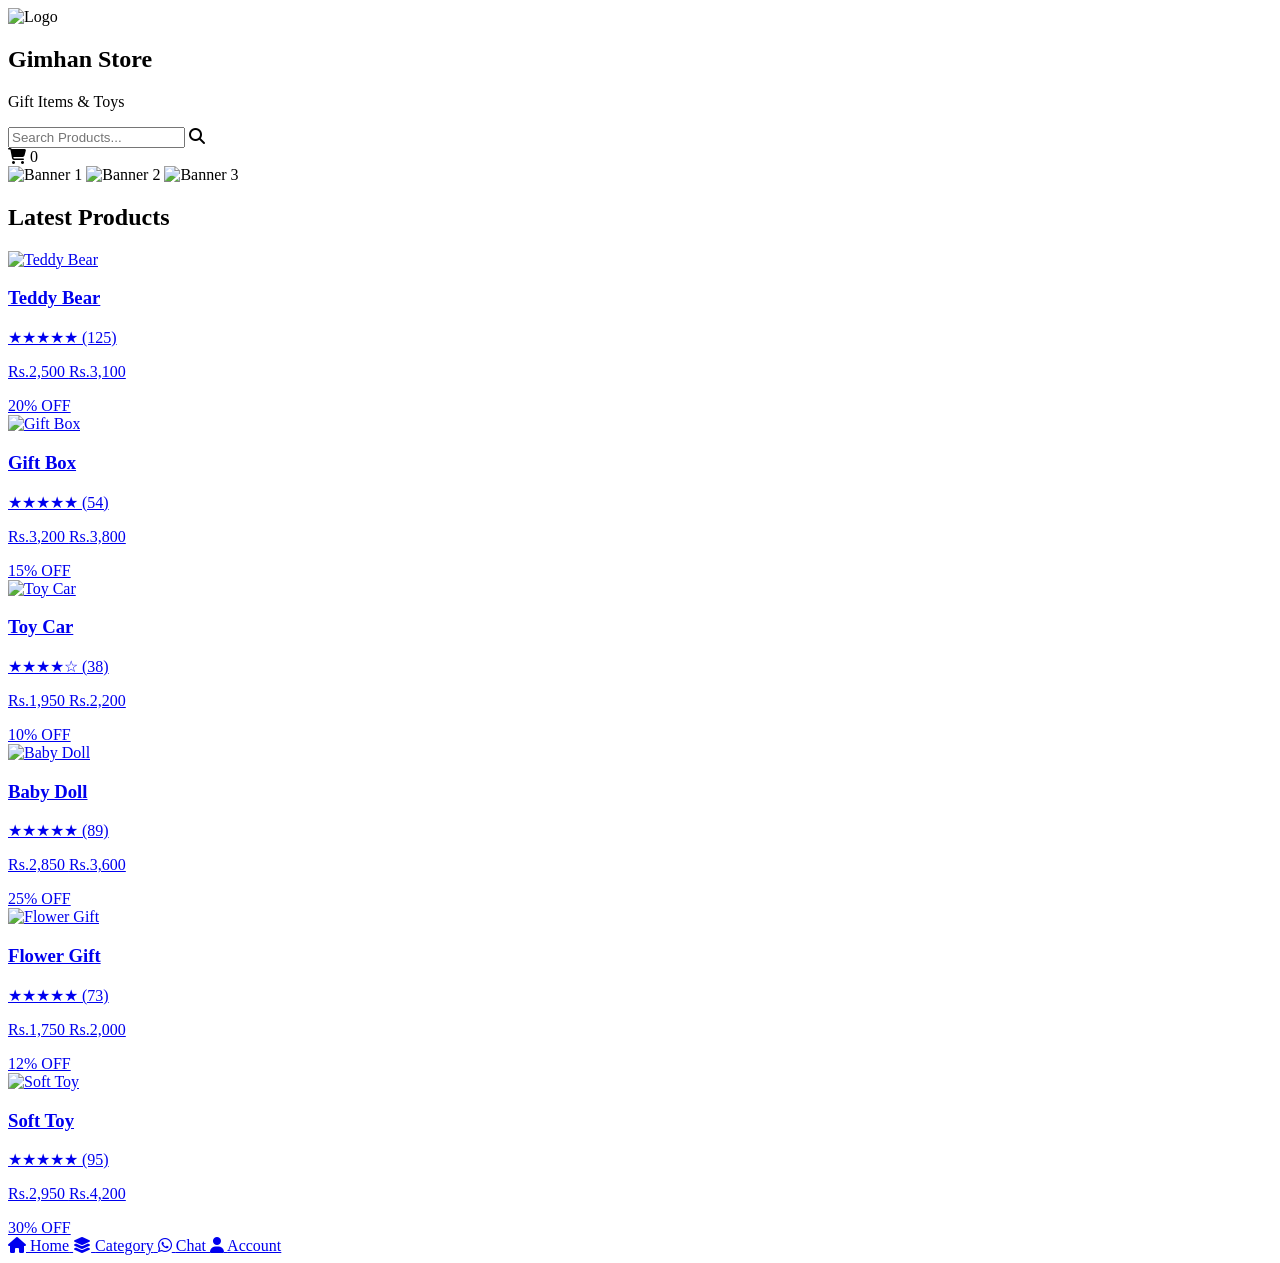
==== index.html @ 65b33f3f "Rename index.html.txt to index.html" ====
<!DOCTYPE html>
<html lang="en">
<head>
<meta charset="UTF-8">
<meta name="viewport" content="width=device-width, initial-scale=1.0">

<title>Gimhan Store</title>

<link rel="stylesheet" href="style.css">

<link rel="stylesheet"
href="https://cdnjs.cloudflare.com/ajax/libs/font-awesome/6.5.2/css/all.min.css">

</head>

<body>

<header>
    <div class="top-bar">

        <div class="logo">
            <img src="assets/logo.png" alt="Logo">

            <div class="store-name">
                <h2>Gimhan Store</h2>
                <p>Gift Items & Toys</p>
            </div>
        </div>

        <div class="search-box">
            <input type="text" id="search" placeholder="Search Products...">
            <i class="fa-solid fa-magnifying-glass"></i>
        </div>

        <div class="cart">
            <i class="fa-solid fa-cart-shopping"></i>
            <span id="cart-count">0</span>
        </div>

    </div>
</header>

<!-- Slider -->
<section class="slider">
    <div class="slides">
        <img src="assets/banner1.jpg" alt="Banner 1">
        <img src="assets/banner2.jpg" alt="Banner 2">
        <img src="assets/banner1.jpg" alt="Banner 3">
    </div>
</section>

<!-- Products -->
<section class="products">
    <h2>Latest Products</h2>

    <div class="product-grid">

        <a href="product.html" class="product-link">
            <div class="product-card">
                <img src="assets/products/product1.jpg" alt="Teddy Bear">
                <div class="product-info">
                    <h3>Teddy Bear</h3>
                    <div class="rating">★★★★★ <span>(125)</span></div>
                    <p class="price">
                        Rs.2,500
                        <span class="old-price">Rs.3,100</span>
                    </p>
                    <span class="discount">20% OFF</span>
                </div>
            </div>
        </a>

        <a href="product.html" class="product-link">
            <div class="product-card">
                <img src="assets/products/product2.jpg" alt="Gift Box">
                <div class="product-info">
                    <h3>Gift Box</h3>
                    <div class="rating">★★★★★ <span>(54)</span></div>
                    <p class="price">
                        Rs.3,200
                        <span class="old-price">Rs.3,800</span>
                    </p>
                    <span class="discount">15% OFF</span>
                </div>
            </div>
        </a>

        <a href="product.html" class="product-link">
            <div class="product-card">
                <img src="assets/products/product3.jpg" alt="Toy Car">
                <div class="product-info">
                    <h3>Toy Car</h3>
                    <div class="rating">★★★★☆ <span>(38)</span></div>
                    <p class="price">
                        Rs.1,950
                        <span class="old-price">Rs.2,200</span>
                    </p>
                    <span class="discount">10% OFF</span>
                </div>
            </div>
        </a>

        <a href="product.html" class="product-link">
            <div class="product-card">
                <img src="assets/products/product4.jpg" alt="Baby Doll">
                <div class="product-info">
                    <h3>Baby Doll</h3>
                    <div class="rating">★★★★★ <span>(89)</span></div>
                    <p class="price">
                        Rs.2,850
                        <span class="old-price">Rs.3,600</span>
                    </p>
                    <span class="discount">25% OFF</span>
                </div>
            </div>
        </a>

        <a href="product.html" class="product-link">
            <div class="product-card">
                <img src="assets/products/product5.jpg" alt="Flower Gift">
                <div class="product-info">
                    <h3>Flower Gift</h3>
                    <div class="rating">★★★★★ <span>(73)</span></div>
                    <p class="price">
                        Rs.1,750
                        <span class="old-price">Rs.2,000</span>
                    </p>
                    <span class="discount">12% OFF</span>
                </div>
            </div>
        </a>

        <a href="product.html" class="product-link">
            <div class="product-card">
                <img src="assets/products/product6.jpg" alt="Soft Toy">
                <div class="product-info">
                    <h3>Soft Toy</h3>
                    <div class="rating">★★★★★ <span>(95)</span></div>
                    <p class="price">
                        Rs.2,950
                        <span class="old-price">Rs.4,200</span>
                    </p>
                    <span class="discount">30% OFF</span>
                </div>
            </div>
        </a>

    </div>
</section>

<!-- Bottom Navigation -->
<nav class="bottom-nav">

    <a href="index.html">
        <i class="fa-solid fa-house"></i>
        <span>Home</span>
    </a>

    <a href="category.html">
        <i class="fa-solid fa-layer-group"></i>
        <span>Category</span>
    </a>

    <a href="chat.html">
        <i class="fa-brands fa-whatsapp"></i>
        <span>Chat</span>
    </a>

    <a href="login.html">
        <i class="fa-solid fa-user"></i>
        <span>Account</span>
    </a>

</nav>

<script src="script.js"></script>

</body>
</html>
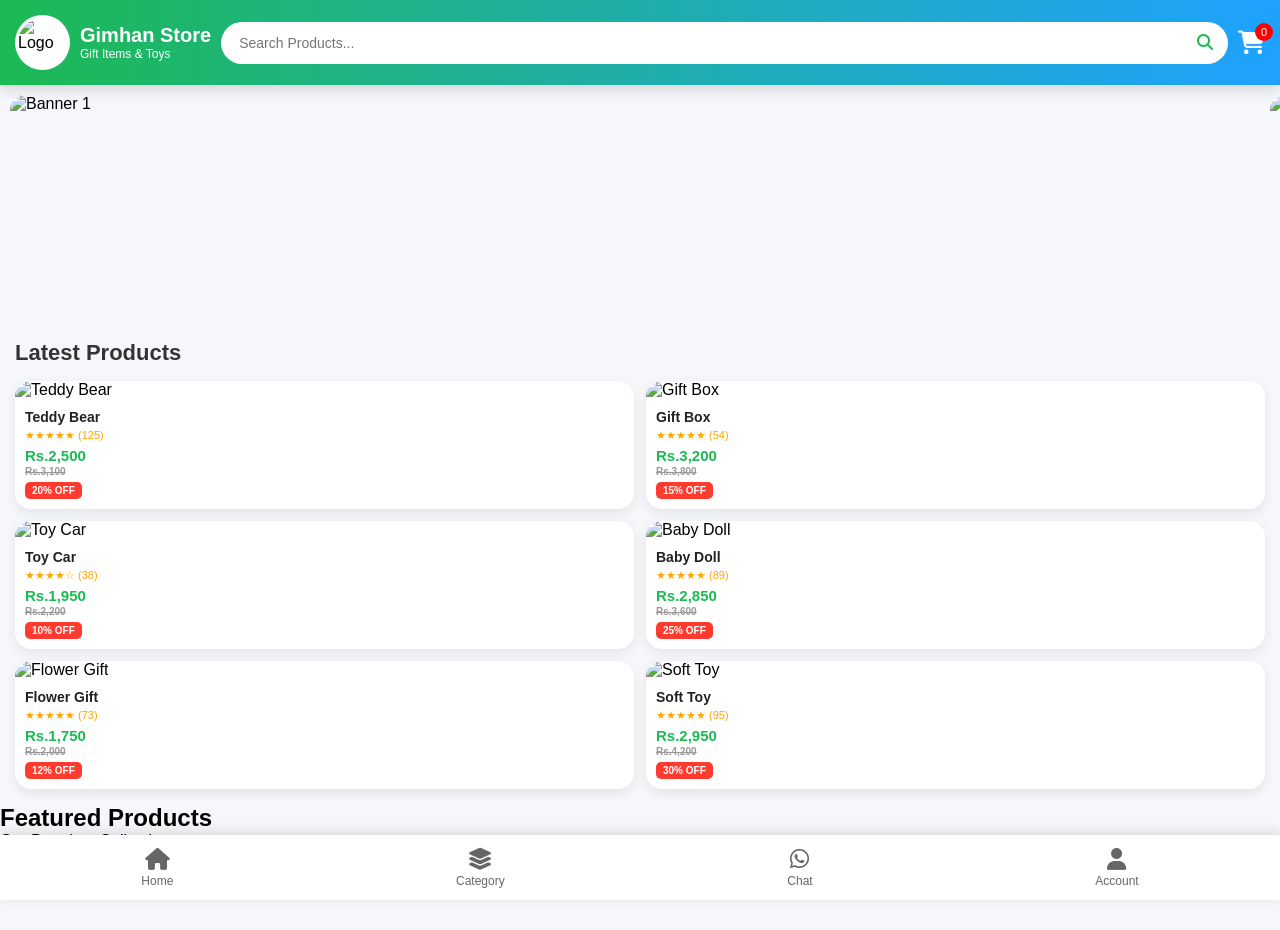
==== commit 6dd58285: "Update index.html" ====
--- a/index.html
+++ b/index.html
@@ -177,3 +177,21 @@
 
 </body>
 </html>
+<!--================ FEATURED PRODUCTS START ================-->
+
+<section class="featured-products">
+
+    <div class="section-title">
+        <h2>Featured Products</h2>
+        <p>Our Premium Collection</p>
+    </div>
+
+    <div class="product-grid" id="productGrid">
+
+        <!-- Products will load automatically from JavaScript -->
+
+    </div>
+
+</section>
+
+<!--================ FEATURED PRODUCTS END ================-->
--- a/style.css
+++ b/style.css
@@ -0,0 +1,867 @@
+/* ==========================================
+   GIMHAN STORE - PART 1
+   Header + Slider + Product Cards
+========================================== */
+
+*{
+    margin:0;
+    padding:0;
+    box-sizing:border-box;
+    font-family:Arial,Helvetica,sans-serif;
+}
+
+:root{
+    --green:#1DB954;
+    --lightgreen:#8FD13F;
+    --blue:#1FA2FF;
+    --lightblue:#4FC3F7;
+    --white:#fff;
+}
+
+body{
+    background:#f5f7fa;
+    overflow-x:hidden;
+    padding-bottom:80px;
+}
+
+/* ================= HEADER ================= */
+
+header{
+    position:sticky;
+    top:0;
+    z-index:999;
+    background:linear-gradient(90deg,#1DB954,#1FA2FF);
+    padding:15px;
+    box-shadow:0 4px 15px rgba(0,0,0,.15);
+}
+
+.top-bar{
+    display:flex;
+    align-items:center;
+    gap:10px;
+}
+
+.logo{
+    display:flex;
+    align-items:center;
+    gap:10px;
+}
+
+.logo img{
+    width:55px;
+    height:55px;
+    border-radius:50%;
+    background:#fff;
+    padding:3px;
+    animation:rotateLogo 8s linear infinite;
+}
+
+.store-name h2{
+    color:#fff;
+    font-size:20px;
+}
+
+.store-name p{
+    color:#fff;
+    font-size:12px;
+}
+
+/* Search */
+
+.search-box{
+    flex:1;
+    position:relative;
+}
+
+.search-box input{
+    width:100%;
+    height:42px;
+    border:none;
+    outline:none;
+    border-radius:30px;
+    padding:0 45px 0 18px;
+    font-size:14px;
+}
+
+.search-box i{
+    position:absolute;
+    right:15px;
+    top:12px;
+    color:#1DB954;
+}
+
+/* Cart */
+
+.cart{
+    color:#fff;
+    font-size:24px;
+    position:relative;
+    animation:cartJump 1.5s infinite;
+}
+
+#cart-count{
+    position:absolute;
+    top:-6px;
+    right:-8px;
+    width:18px;
+    height:18px;
+    border-radius:50%;
+    background:red;
+    color:#fff;
+    font-size:11px;
+    display:flex;
+    justify-content:center;
+    align-items:center;
+}
+
+/* ================= SLIDER ================= */
+
+.slider{
+    padding:10px;
+}
+
+.slides{
+    display:flex;
+    width:300%;
+    animation:slide 12s infinite;
+}
+
+.slides img{
+    width:100%;
+    height:220px;
+    object-fit:cover;
+    border-radius:15px;
+}
+
+/* ================= PRODUCTS ================= */
+
+.products{
+    padding:15px;
+}
+
+.products h2{
+    font-size:22px;
+    color:#333;
+    margin-bottom:15px;
+}
+
+.product-grid{
+    display:grid;
+    grid-template-columns:repeat(2,1fr);
+    gap:12px;
+}
+
+.product-link{
+    text-decoration:none;
+    color:inherit;
+}
+
+.product-card{
+    background:#fff;
+    border-radius:16px;
+    overflow:hidden;
+    box-shadow:0 4px 12px rgba(0,0,0,.08);
+    transition:.3s;
+}
+
+.product-card:hover{
+    transform:translateY(-5px);
+}
+
+.product-card img{
+    width:100%;
+    height:160px;
+    object-fit:cover;
+    transition:.4s;
+}
+
+.product-card:hover img{
+    transform:scale(1.05);
+}
+
+.product-info{
+    padding:10px;
+}
+
+.product-info h3{
+    font-size:14px;
+    color:#222;
+    margin-bottom:4px;
+    font-weight:600;
+}
+
+.rating{
+    font-size:11px;
+    color:#FFA500;
+    margin-bottom:5px;
+}
+
+.price{
+    font-size:15px;
+    color:#1DB954;
+    font-weight:700;
+}
+
+.old-price{
+    display:block;
+    font-size:10px;
+    color:#999;
+    text-decoration:line-through;
+    margin-top:2px;
+}
+
+.discount{
+    display:inline-block;
+    margin-top:5px;
+    padding:3px 7px;
+    background:#ff3b30;
+    color:#fff;
+    border-radius:5px;
+    font-size:10px;
+    font-weight:600;
+}
+/* ==========================================
+   GIMHAN STORE - PART 2
+   Bottom Navigation + Animations + Mobile
+========================================== */
+
+/* Bottom Navigation */
+
+.bottom-nav{
+    position:fixed;
+    left:0;
+    bottom:0;
+    width:100%;
+    height:65px;
+    background:#fff;
+    display:flex;
+    justify-content:space-around;
+    align-items:center;
+    box-shadow:0 -3px 12px rgba(0,0,0,.12);
+    z-index:999;
+}
+
+.bottom-nav a{
+    text-decoration:none;
+    color:#666;
+    display:flex;
+    flex-direction:column;
+    align-items:center;
+    font-size:12px;
+    transition:.3s;
+}
+
+.bottom-nav a:hover,
+.bottom-nav a.active{
+    color:#1DB954;
+    transform:scale(1.1);
+}
+
+.bottom-nav i{
+    font-size:22px;
+    margin-bottom:4px;
+}
+
+/* Buttons */
+
+button{
+    transition:.3s;
+    cursor:pointer;
+}
+
+button:hover{
+    transform:translateY(-3px);
+}
+
+/* Logo Animation */
+
+@keyframes rotateLogo{
+
+0%{
+    transform:rotate(0deg);
+}
+
+100%{
+    transform:rotate(360deg);
+}
+
+}
+
+/* Cart Animation */
+
+@keyframes cartJump{
+
+0%{
+    transform:translateY(0);
+}
+
+50%{
+    transform:translateY(-5px);
+}
+
+100%{
+    transform:translateY(0);
+}
+
+}
+
+/* Slider Animation */
+
+@keyframes slide{
+
+0%,30%{
+    transform:translateX(0);
+}
+
+35%,65%{
+    transform:translateX(-100%);
+}
+
+70%,95%{
+    transform:translateX(-200%);
+}
+
+100%{
+    transform:translateX(0);
+}
+
+}
+
+/* Mobile Responsive */
+
+@media (max-width:768px){
+
+.top-bar{
+    gap:8px;
+}
+
+.logo img{
+    width:48px;
+    height:48px;
+}
+
+.store-name h2{
+    font-size:17px;
+}
+
+.store-name p{
+    font-size:10px;
+}
+
+.search-box input{
+    height:38px;
+    font-size:13px;
+}
+
+.slider{
+    padding:8px;
+}
+
+.slides img{
+    height:180px;
+}
+
+.product-grid{
+    grid-template-columns:repeat(2,1fr);
+    gap:10px;
+}
+
+.product-card{
+    border-radius:14px;
+}
+
+.product-card img{
+    height:145px;
+}
+
+.product-info{
+    padding:8px;
+}
+
+.product-info h3{
+    font-size:13px;
+}
+
+.rating{
+    font-size:10px;
+}
+
+.price{
+    font-size:14px;
+}
+
+.old-price{
+    font-size:9px;
+}
+
+.discount{
+    font-size:9px;
+    padding:2px 6px;
+}
+
+.bottom-nav{
+    height:62px;
+}
+
+.bottom-nav i{
+    font-size:20px;
+}
+
+.bottom-nav span{
+    font-size:10px;
+}
+
+}
+/* ==========================================
+   GIMHAN STORE - PART 3
+   Product Details Page
+========================================== */
+
+.product-header{
+    position:sticky;
+    top:0;
+    background:#fff;
+    padding:15px;
+    display:flex;
+    justify-content:space-between;
+    align-items:center;
+    box-shadow:0 2px 10px rgba(0,0,0,.08);
+    z-index:999;
+}
+
+.product-header a{
+    text-decoration:none;
+    color:#333;
+    font-size:22px;
+}
+
+.header-icons{
+    display:flex;
+    gap:18px;
+}
+
+.header-icons i{
+    font-size:22px;
+    color:#444;
+    cursor:pointer;
+    transition:.3s;
+}
+
+.header-icons i:hover{
+    color:#1DB954;
+}
+
+/* Product Layout */
+
+.product-container{
+    max-width:1200px;
+    margin:auto;
+    padding:20px;
+    display:flex;
+    gap:30px;
+    flex-wrap:wrap;
+}
+
+.gallery{
+    flex:1;
+    min-width:320px;
+}
+
+.main-image{
+    width:100%;
+    border-radius:18px;
+    box-shadow:0 8px 20px rgba(0,0,0,.12);
+    cursor:zoom-in;
+    transition:.3s;
+}
+
+.main-image:hover{
+    transform:scale(1.03);
+}
+
+.thumbs{
+    display:flex;
+    gap:10px;
+    margin-top:15px;
+}
+
+.thumbs img{
+    width:75px;
+    height:75px;
+    object-fit:cover;
+    border-radius:10px;
+    cursor:pointer;
+    border:2px solid transparent;
+    transition:.3s;
+}
+
+.thumbs img:hover{
+    border-color:#1DB954;
+}
+
+/* Details */
+
+.details{
+    flex:1;
+    min-width:320px;
+}
+
+.details h1{
+    font-size:28px;
+    color:#222;
+    margin-bottom:10px;
+}
+
+.details .rating{
+    font-size:15px;
+    color:#FFA500;
+    margin-bottom:10px;
+}
+
+.details h2{
+    font-size:30px;
+    color:#1DB954;
+    margin-bottom:10px;
+}
+
+.details h2 span{
+    font-size:17px;
+    color:#999;
+    text-decoration:line-through;
+    margin-left:10px;
+}
+
+.offer{
+    display:inline-block;
+    padding:6px 14px;
+    border-radius:20px;
+    background:#ff3b30;
+    color:#fff;
+    font-size:13px;
+    margin-bottom:15px;
+}
+
+.stock{
+    margin:15px 0;
+    color:#1DB954;
+    font-weight:bold;
+}
+
+/* Quantity */
+
+.quantity{
+    display:flex;
+    align-items:center;
+    gap:10px;
+    margin:20px 0;
+}
+
+.quantity button{
+    width:42px;
+    height:42px;
+    border:none;
+    border-radius:8px;
+    background:#1FA2FF;
+    color:#fff;
+    font-size:20px;
+}
+
+.quantity input{
+    width:60px;
+    height:42px;
+    text-align:center;
+    border:1px solid #ccc;
+    border-radius:8px;
+}
+
+/* Buttons */
+
+.action-buttons{
+    display:flex;
+    gap:15px;
+    flex-wrap:wrap;
+    margin-top:20px;
+}
+
+.cart-btn,
+.whatsapp-btn{
+    padding:14px 22px;
+    border:none;
+    border-radius:30px;
+    color:#fff;
+    text-decoration:none;
+    font-size:16px;
+}
+
+.cart-btn{
+    background:#1FA2FF;
+}
+
+.whatsapp-btn{
+    background:#25D366;
+}
+
+.cart-btn:hover,
+.whatsapp-btn:hover{
+    transform:translateY(-3px);
+    box-shadow:0 8px 18px rgba(0,0,0,.15);
+}
+
+/* Mobile */
+
+@media(max-width:768px){
+
+.product-container{
+    flex-direction:column;
+    padding:15px;
+}
+
+.details h1{
+    font-size:24px;
+}
+
+.details h2{
+    font-size:25px;
+}
+
+.action-buttons{
+    flex-direction:column;
+}
+
+.cart-btn,
+.whatsapp-btn{
+    width:100%;
+    text-align:center;
+}
+
+}
+/* ==========================================
+   GIMHAN STORE - PART 4
+   Description • Reviews • Related Products
+========================================== */
+
+/* Description */
+
+.description{
+    background:#fff;
+    margin:20px;
+    padding:20px;
+    border-radius:15px;
+    box-shadow:0 4px 12px rgba(0,0,0,.08);
+}
+
+.description h2{
+    color:#1FA2FF;
+    margin-bottom:10px;
+}
+
+.description p{
+    color:#666;
+    line-height:1.8;
+    font-size:15px;
+}
+
+/* Reviews */
+
+.reviews{
+    padding:20px;
+}
+
+.reviews h2{
+    color:#1FA2FF;
+    margin-bottom:15px;
+}
+
+.review-card{
+    display:flex;
+    gap:15px;
+    background:#fff;
+    padding:15px;
+    border-radius:15px;
+    margin-bottom:15px;
+    box-shadow:0 4px 12px rgba(0,0,0,.08);
+}
+
+.review-card img{
+    width:60px;
+    height:60px;
+    border-radius:50%;
+    object-fit:cover;
+}
+
+.review-card h4{
+    color:#222;
+    margin-bottom:5px;
+}
+
+.review-card span{
+    color:#FFA500;
+    font-size:13px;
+}
+
+.review-card p{
+    color:#666;
+    font-size:14px;
+    margin-top:5px;
+}
+
+/* Delivery */
+
+.delivery{
+    margin:20px;
+    background:#fff;
+    padding:20px;
+    border-radius:15px;
+    box-shadow:0 4px 12px rgba(0,0,0,.08);
+}
+
+.delivery h2{
+    color:#1FA2FF;
+    margin-bottom:12px;
+}
+
+.delivery p{
+    margin:8px 0;
+    color:#555;
+}
+
+/* Related Products */
+
+.related{
+    padding:20px;
+}
+
+.related h2{
+    color:#1FA2FF;
+    margin-bottom:15px;
+}
+
+.related-grid{
+    display:grid;
+    grid-template-columns:repeat(2,1fr);
+    gap:15px;
+}
+
+.related-card{
+    background:#fff;
+    border-radius:15px;
+    overflow:hidden;
+    text-decoration:none;
+    color:#222;
+    box-shadow:0 4px 12px rgba(0,0,0,.08);
+    transition:.3s;
+}
+
+.related-card:hover{
+    transform:translateY(-5px);
+}
+
+.related-card img{
+    width:100%;
+    height:140px;
+    object-fit:cover;
+}
+
+.related-card h4{
+    padding:10px 10px 5px;
+    font-size:14px;
+}
+
+.related-card p{
+    padding:0 10px 10px;
+    color:#1DB954;
+    font-weight:bold;
+}
+
+/* Comment Box */
+
+.comment-box{
+    padding:20px;
+}
+
+.comment-box h2{
+    color:#1FA2FF;
+    margin-bottom:15px;
+}
+
+.comment-box textarea{
+    width:100%;
+    height:120px;
+    border:2px solid #ddd;
+    border-radius:12px;
+    padding:12px;
+    resize:none;
+    outline:none;
+    font-size:15px;
+}
+
+.comment-box textarea:focus{
+    border-color:#1DB954;
+}
+
+.comment-box button{
+    margin-top:15px;
+    padding:12px 24px;
+    border:none;
+    border-radius:25px;
+    background:#1DB954;
+    color:#fff;
+    font-size:15px;
+    transition:.3s;
+}
+
+.comment-box button:hover{
+    background:#1FA2FF;
+}
+
+/* Footer */
+
+footer{
+    margin-top:30px;
+    background:linear-gradient(90deg,#1DB954,#1FA2FF);
+    color:#fff;
+    text-align:center;
+    padding:25px;
+}
+
+footer h3{
+    margin-bottom:10px;
+}
+
+footer p{
+    font-size:14px;
+    opacity:.9;
+}
+
+/* Mobile */
+
+@media(max-width:768px){
+
+.review-card{
+    flex-direction:column;
+    text-align:center;
+}
+
+.review-card img{
+    margin:auto;
+}
+
+.related-grid{
+    grid-template-columns:repeat(2,1fr);
+    gap:10px;
+}
+
+.related-card img{
+    height:120px;
+}
+
+.description,
+.delivery{
+    margin:10px;
+}
+
+footer{
+    padding-bottom:90px;
+}
+
+}
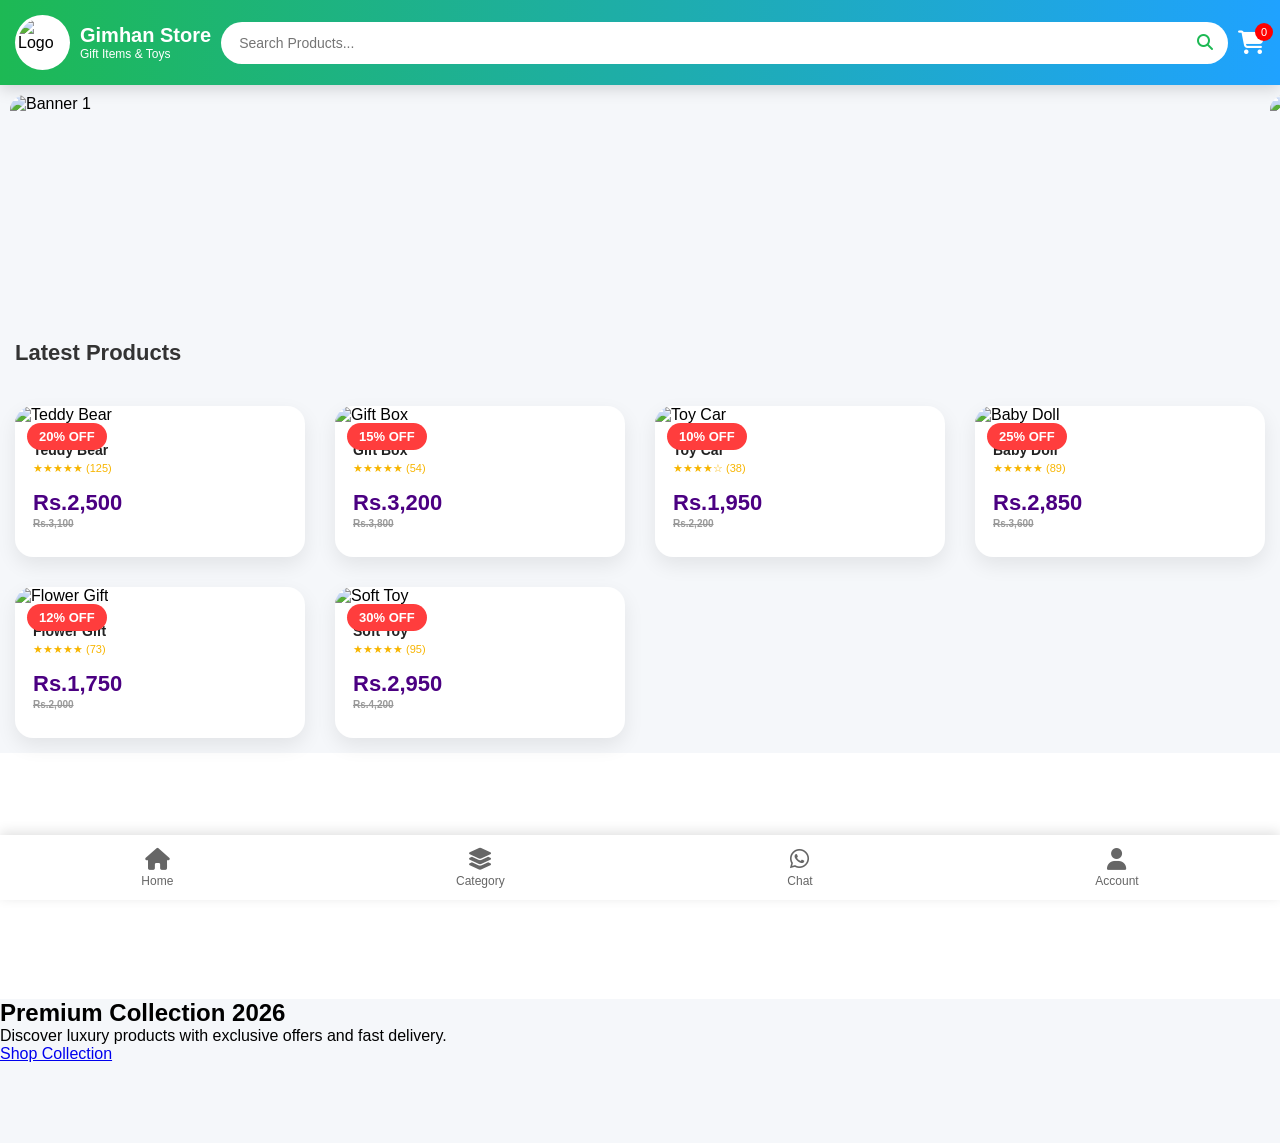
==== commit e44994ac: "Update index.html" ====
--- a/index.html
+++ b/index.html
@@ -195,3 +195,24 @@
 </section>
 
 <!--================ FEATURED PRODUCTS END ================-->
+<!--================ PROMOTIONAL BANNER START ================-->
+
+<section class="promo-banner">
+
+    <div class="promo-content">
+
+        <h2>Premium Collection 2026</h2>
+
+        <p>
+            Discover luxury products with exclusive offers and fast delivery.
+        </p>
+
+        <a href="#" class="promo-btn">
+            Shop Collection
+        </a>
+
+    </div>
+
+</section>
+
+<!--================ PROMOTIONAL BANNER END ================-->
--- a/style.css
+++ b/style.css
@@ -865,3 +865,179 @@
 }
 
 }
+/*=========================================
+        FEATURED PRODUCTS
+=========================================*/
+
+.featured-products{
+    padding:80px 8%;
+    background:#ffffff;
+}
+
+.product-grid{
+    display:grid;
+    grid-template-columns:repeat(auto-fit,minmax(260px,1fr));
+    gap:30px;
+    margin-top:40px;
+}
+
+/*==============================
+        PRODUCT CARD
+==============================*/
+
+.product-card{
+    background:#fff;
+    border-radius:18px;
+    overflow:hidden;
+    box-shadow:0 8px 20px rgba(0,0,0,.08);
+    transition:.35s;
+    position:relative;
+}
+
+.product-card:hover{
+    transform:translateY(-10px);
+    box-shadow:0 15px 30px rgba(0,0,0,.15);
+}
+
+.product-image{
+    position:relative;
+    overflow:hidden;
+}
+
+.product-image img{
+    width:100%;
+    height:260px;
+    object-fit:cover;
+    transition:.4s;
+}
+
+.product-card:hover .product-image img{
+    transform:scale(1.08);
+}
+
+/*==============================
+      DISCOUNT BADGE
+==============================*/
+
+.discount{
+    position:absolute;
+    top:12px;
+    left:12px;
+    background:#ff3d3d;
+    color:#fff;
+    padding:6px 12px;
+    border-radius:20px;
+    font-size:13px;
+    font-weight:600;
+}
+
+/*==============================
+      WISHLIST BUTTON
+==============================*/
+
+.wishlist-btn{
+    position:absolute;
+    top:12px;
+    right:12px;
+    width:42px;
+    height:42px;
+    border:none;
+    border-radius:50%;
+    background:#fff;
+    cursor:pointer;
+    font-size:18px;
+    color:#4b0082;
+    transition:.3s;
+}
+
+.wishlist-btn:hover{
+    background:#FFD700;
+    color:#000;
+}
+
+/*==============================
+      PRODUCT INFO
+==============================*/
+
+.product-info{
+    padding:18px;
+}
+
+.product-name{
+    font-size:18px;
+    font-weight:600;
+    color:#333;
+    margin-bottom:10px;
+}
+
+.price{
+    color:#4b0082;
+    font-size:22px;
+    font-weight:700;
+    margin-bottom:10px;
+}
+
+.rating{
+    color:#f7b500;
+    margin-bottom:15px;
+}
+
+/*==============================
+      ADD TO CART
+==============================*/
+
+.cart-btn{
+    width:100%;
+    border:none;
+    padding:13px;
+    border-radius:10px;
+    background:#4b0082;
+    color:#fff;
+    font-size:15px;
+    font-weight:600;
+    cursor:pointer;
+    transition:.3s;
+}
+
+.cart-btn:hover{
+    background:#FFD700;
+    color:#000;
+}
+
+/*==============================
+      RESPONSIVE
+==============================*/
+
+@media(max-width:768px){
+
+.product-grid{
+    grid-template-columns:repeat(2,1fr);
+    gap:18px;
+}
+
+.product-image img{
+    height:180px;
+}
+
+.product-name{
+    font-size:15px;
+}
+
+.price{
+    font-size:18px;
+}
+
+.cart-btn{
+    font-size:13px;
+    padding:10px;
+}
+
+}
+
+@media(max-width:480px){
+
+.product-grid{
+    grid-template-columns:1fr;
+}
+
+}
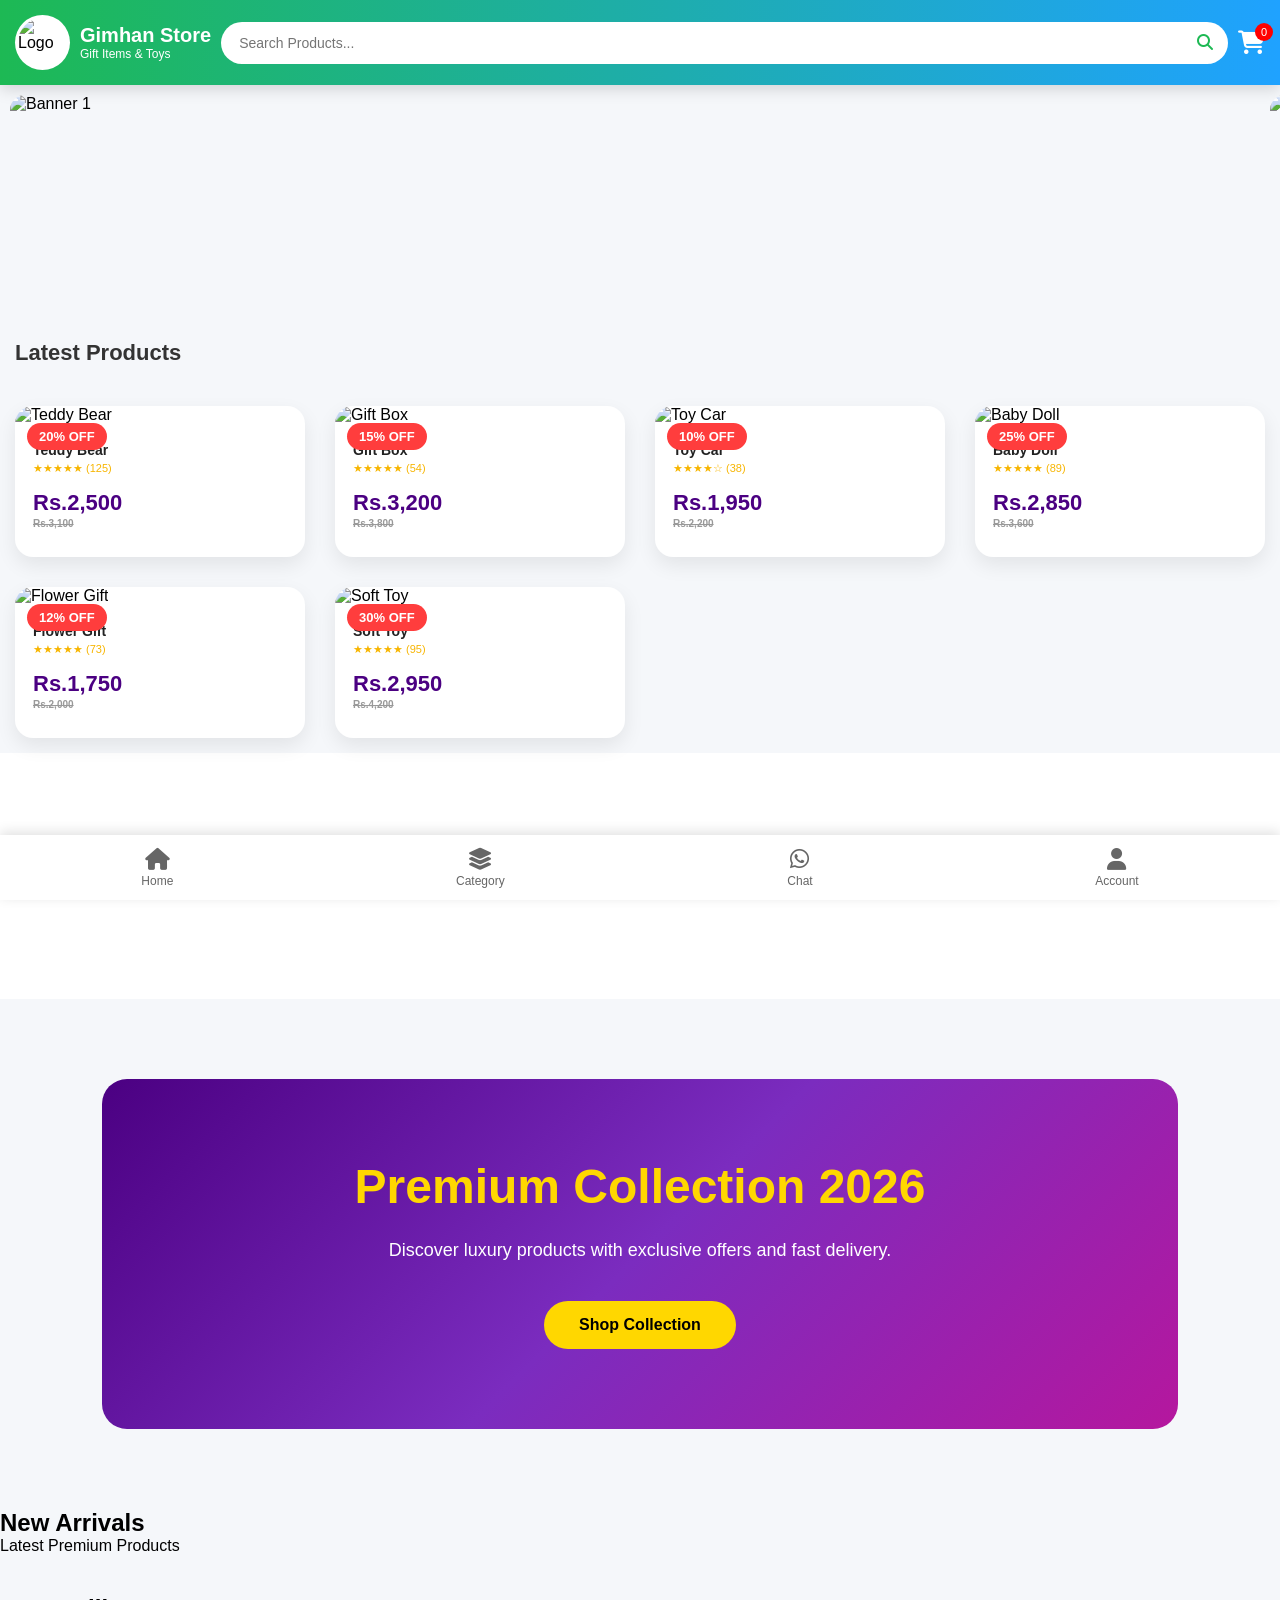
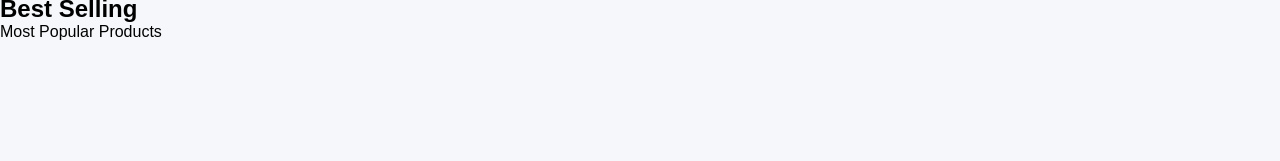
==== commit 29425c58: "Update index.html" ====
--- a/index.html
+++ b/index.html
@@ -215,4 +215,42 @@
 
 </section>
 
-<!--================ PROMOTIONAL BANNER END ================-->
+<!--================ NEW ARRIVALS START ================-->
+
+<section class="new-arrivals">
+
+    <div class="section-title">
+        <h2>New Arrivals</h2>
+        <p>Latest Premium Products</p>
+    </div>
+
+    <div class="product-grid" id="newArrivals">
+
+        <!-- JavaScript will load products here -->
+
+    </div>
+
+</section>
+
+<!--================ NEW ARRIVALS END ================-->
+
+
+
+<!--================ BEST SELLING START ================-->
+
+<section class="best-selling">
+
+    <div class="section-title">
+        <h2>Best Selling</h2>
+        <p>Most Popular Products</p>
+    </div>
+
+    <div class="product-grid" id="bestSelling">
+
+        <!-- JavaScript will load products here -->
+
+    </div>
+
+</section>
+
+<!--================ BEST SELLING END ================-->
--- a/style.css
+++ b/style.css
@@ -1041,3 +1041,62 @@
 }
 
 }
+/*=========================================
+        PROMOTIONAL BANNER
+=========================================*/
+
+.promo-banner{
+    margin:80px 8%;
+    border-radius:25px;
+    overflow:hidden;
+    background:linear-gradient(135deg,#4b0082,#7b2cbf,#b5179e);
+    padding:80px 40px;
+    text-align:center;
+    color:#fff;
+}
+
+.promo-content h2{
+    font-size:48px;
+    color:#FFD700;
+    margin-bottom:20px;
+}
+
+.promo-content p{
+    max-width:650px;
+    margin:auto;
+    font-size:18px;
+    line-height:1.8;
+}
+
+.promo-btn{
+    display:inline-block;
+    margin-top:35px;
+    text-decoration:none;
+    background:#FFD700;
+    color:#000;
+    padding:15px 35px;
+    border-radius:40px;
+    font-weight:600;
+    transition:.3s;
+}
+
+.promo-btn:hover{
+    background:#fff;
+    transform:translateY(-5px);
+}
+
+@media(max-width:768px){
+
+.promo-banner{
+    padding:50px 20px;
+}
+
+.promo-content h2{
+    font-size:30px;
+}
+
+.promo-content p{
+    font-size:15px;
+}
+
+}
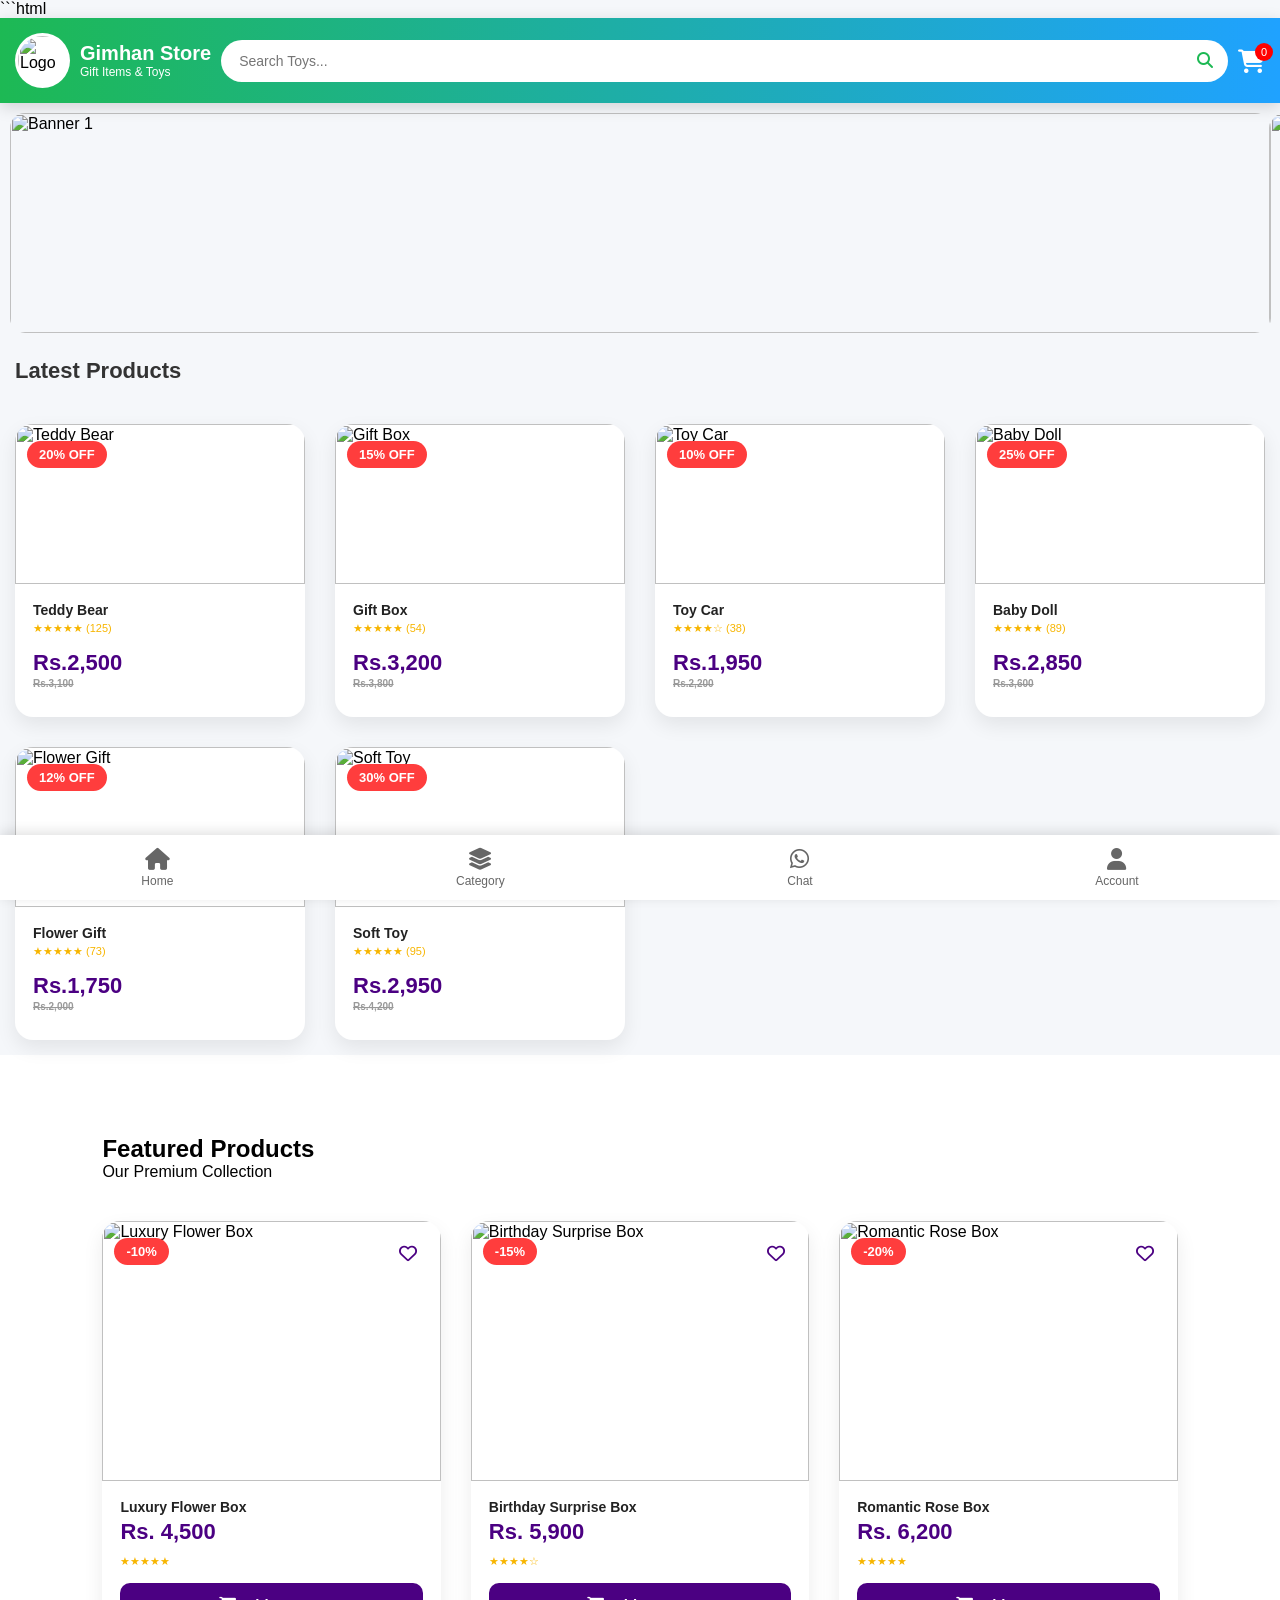
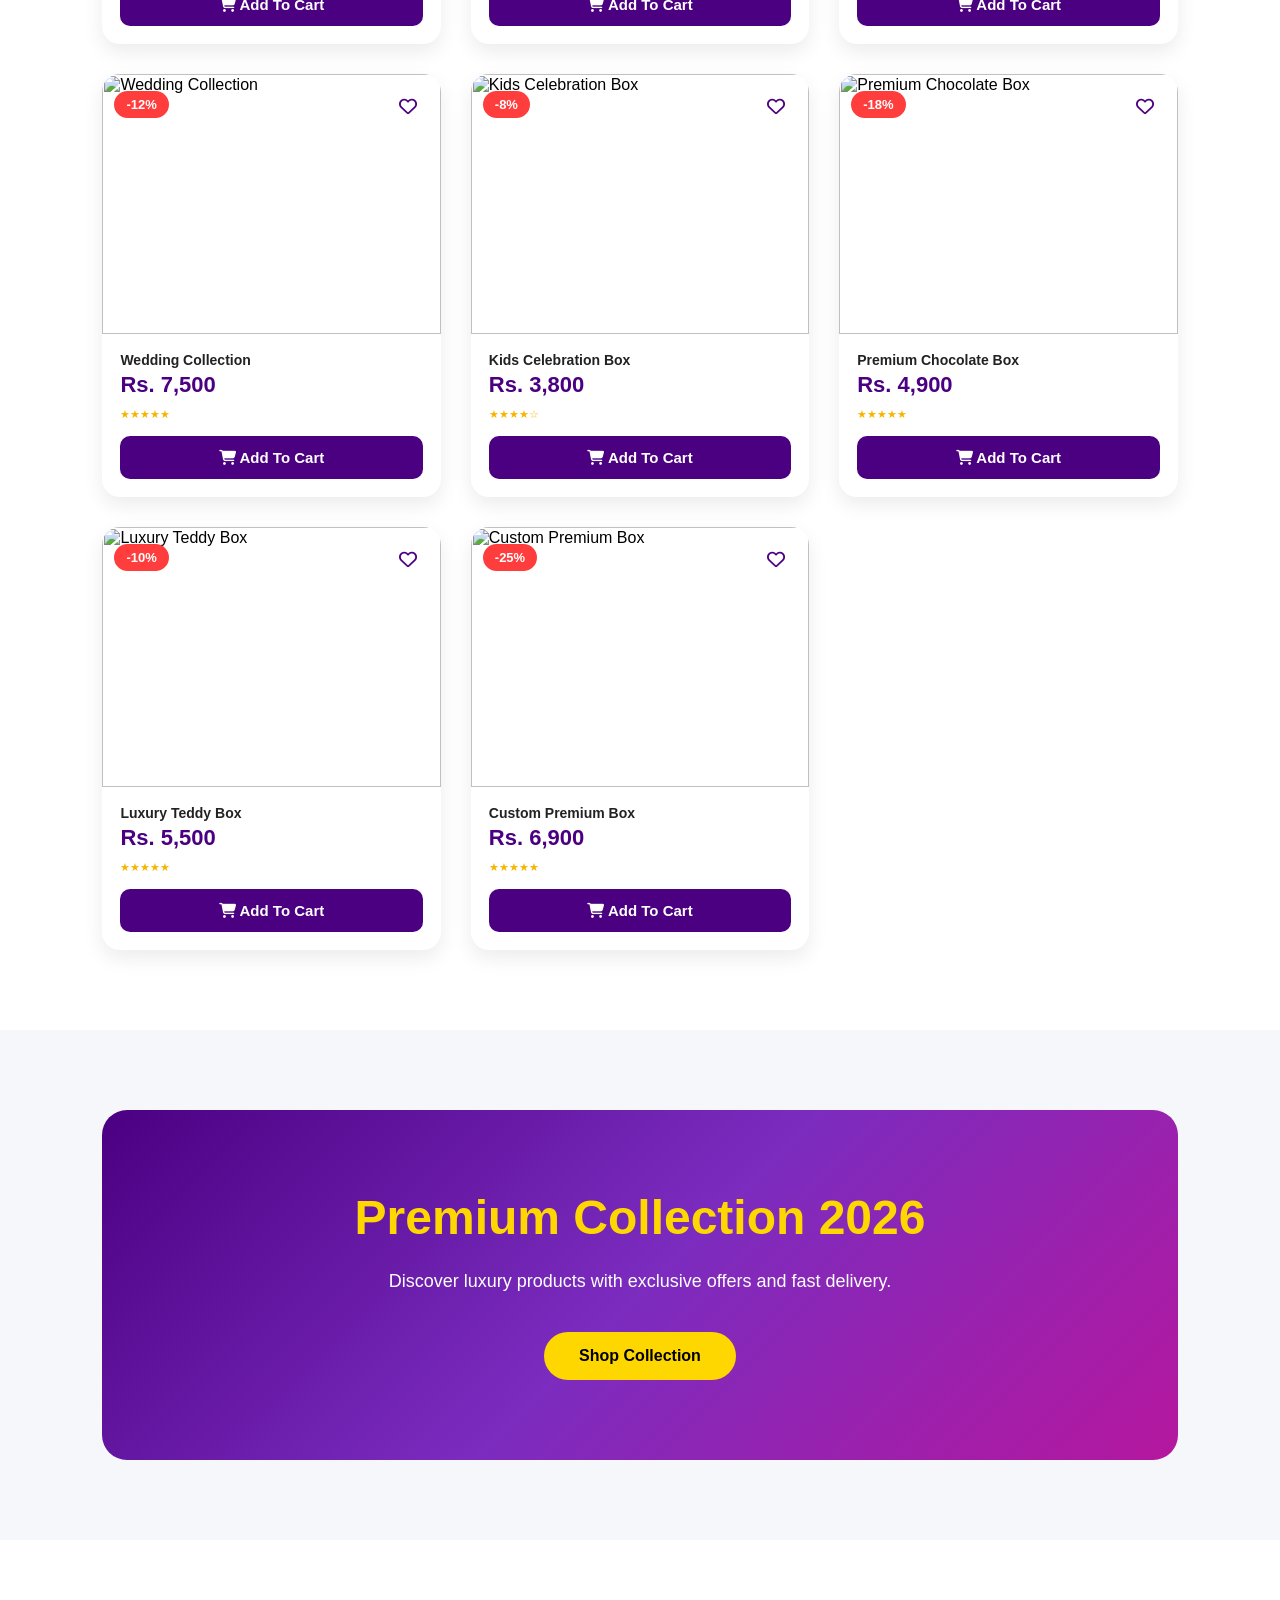
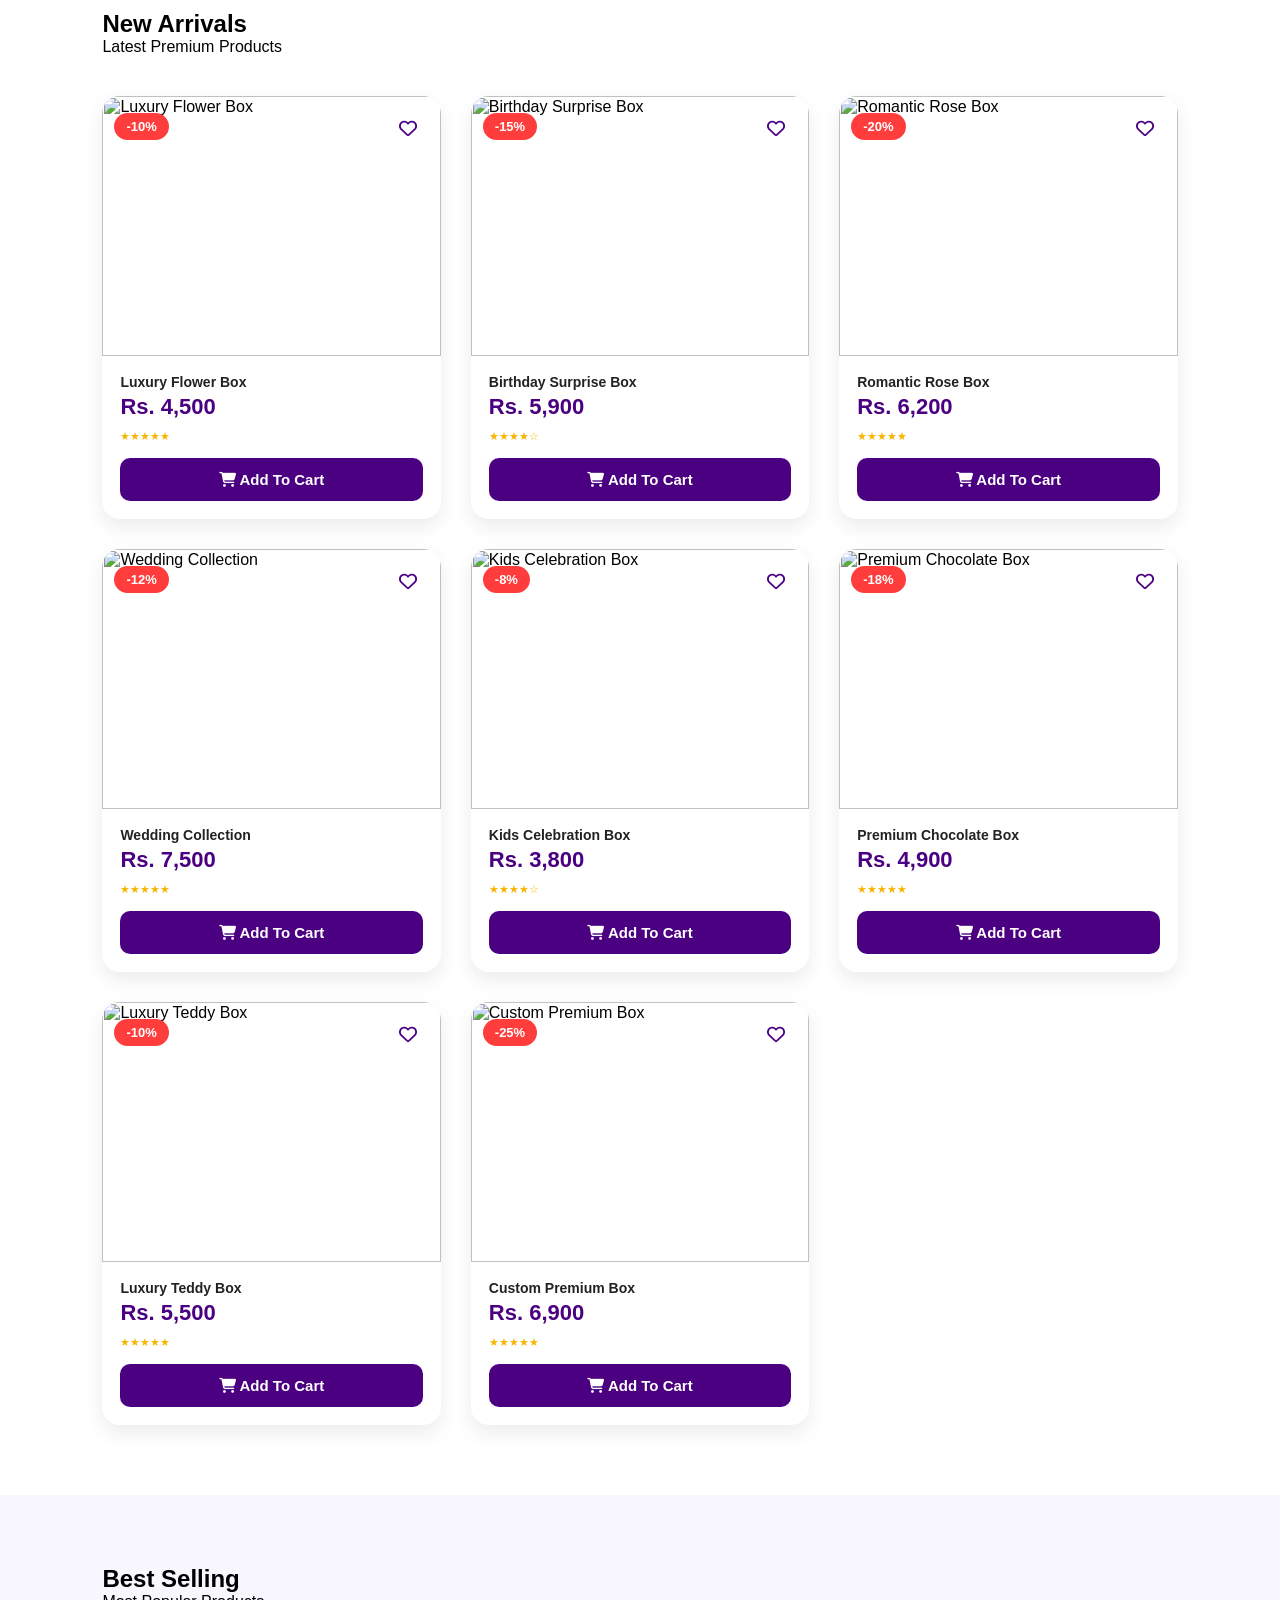
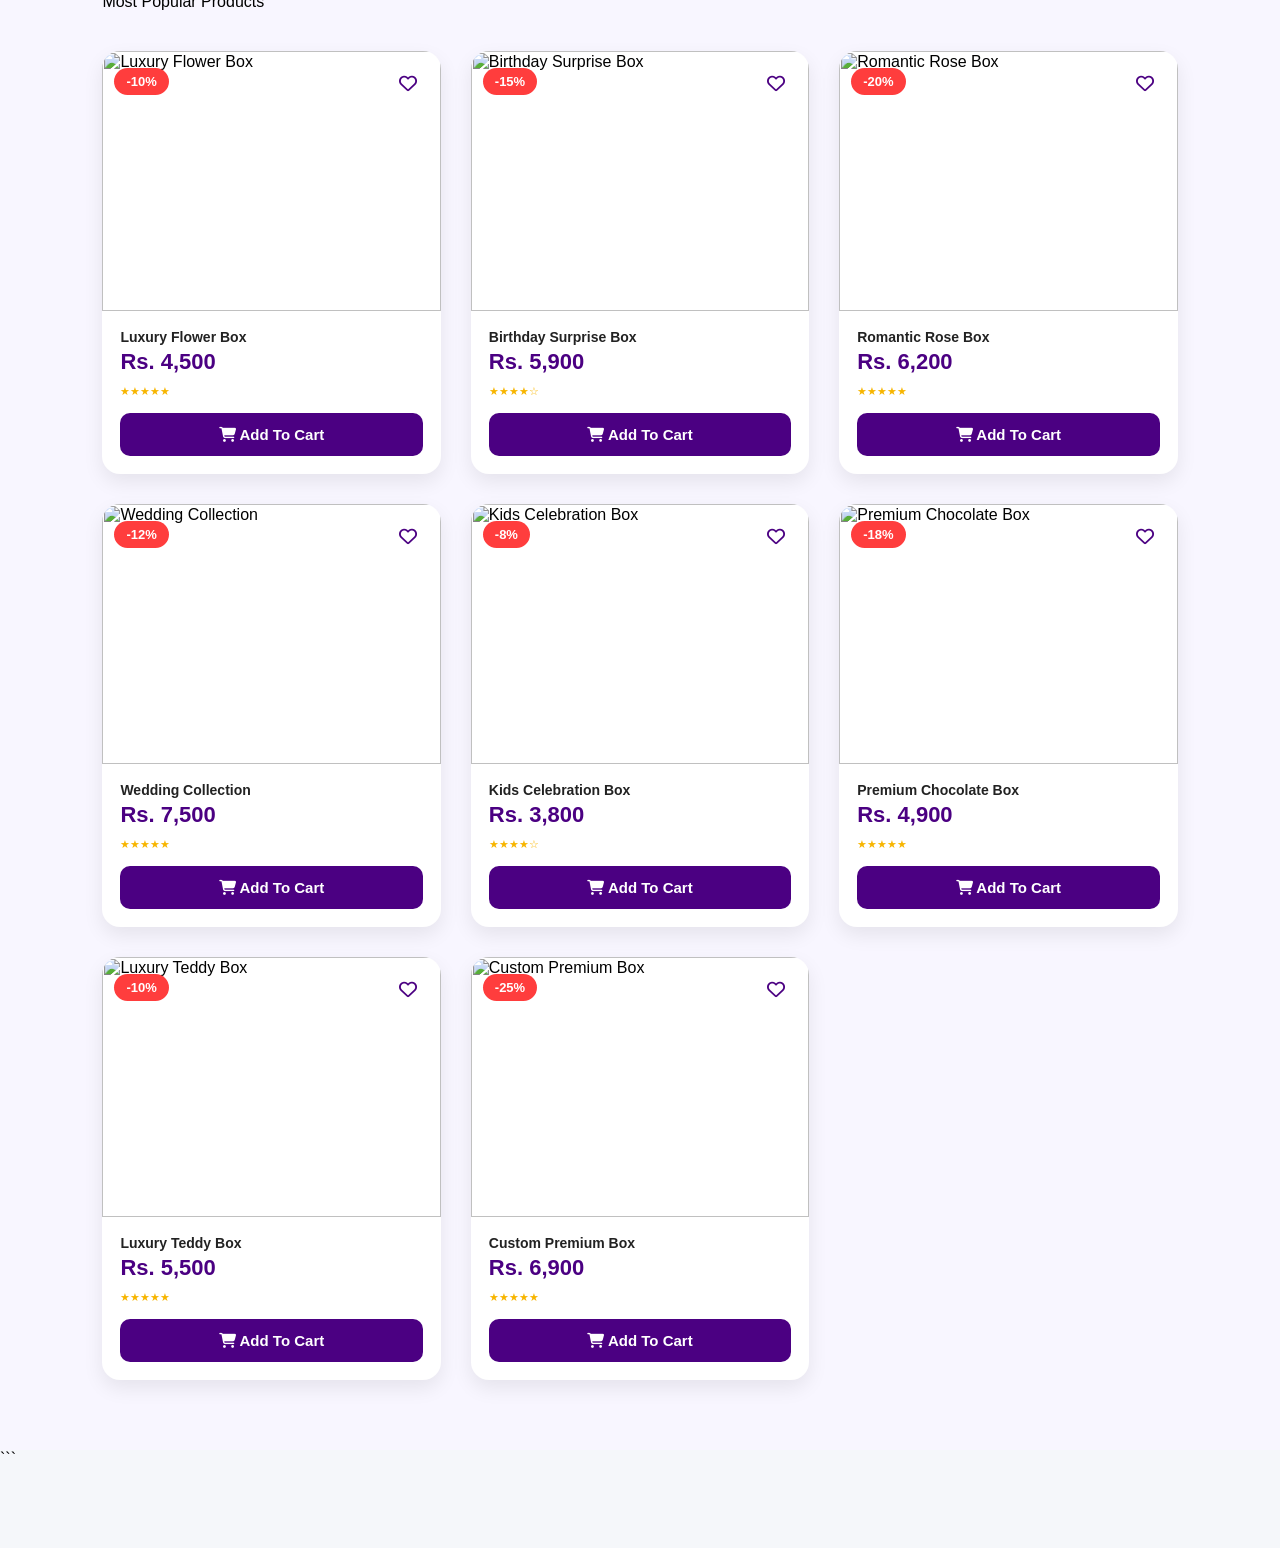
==== commit cbb98992: "Update index.html" ====
--- a/index.html
+++ b/index.html
@@ -1,16 +1,15 @@
+```html
 <!DOCTYPE html>
 <html lang="en">
 <head>
-<meta charset="UTF-8">
-<meta name="viewport" content="width=device-width, initial-scale=1.0">
-
-<title>Gimhan Store</title>
-
-<link rel="stylesheet" href="style.css">
-
-<link rel="stylesheet"
-href="https://cdnjs.cloudflare.com/ajax/libs/font-awesome/6.5.2/css/all.min.css">
-
+    <meta charset="UTF-8">
+    <meta name="viewport" content="width=device-width, initial-scale=1.0">
+    <title>Gimhan Store</title>
+
+    <link rel="stylesheet" href="style.css">
+
+    <link rel="stylesheet"
+    href="https://cdnjs.cloudflare.com/ajax/libs/font-awesome/6.5.2/css/all.min.css">
 </head>
 
 <body>
@@ -40,16 +39,14 @@
     </div>
 </header>
 
-<!-- Slider -->
 <section class="slider">
     <div class="slides">
         <img src="assets/banner1.jpg" alt="Banner 1">
         <img src="assets/banner2.jpg" alt="Banner 2">
-        <img src="assets/banner1.jpg" alt="Banner 3">
-    </div>
-</section>
-
-<!-- Products -->
+        <img src="assets/banner3.jpg" alt="Banner 3">
+    </div>
+</section>
+
 <section class="products">
     <h2>Latest Products</h2>
 
@@ -148,7 +145,55 @@
     </div>
 </section>
 
-<!-- Bottom Navigation -->
+<section class="featured-products">
+
+    <div class="section-title">
+        <h2>Featured Products</h2>
+        <p>Our Premium Collection</p>
+    </div>
+
+    <div class="product-grid" id="productGrid"></div>
+
+</section>
+
+<section class="promo-banner">
+
+    <div class="promo-content">
+        <h2>Premium Collection 2026</h2>
+
+        <p>
+            Discover luxury products with exclusive offers and fast delivery.
+        </p>
+
+        <a href="#" class="promo-btn">
+            Shop Collection
+        </a>
+    </div>
+
+</section>
+
+<section class="new-arrivals">
+
+    <div class="section-title">
+        <h2>New Arrivals</h2>
+        <p>Latest Premium Products</p>
+    </div>
+
+    <div class="product-grid" id="newArrivals"></div>
+
+</section>
+
+<section class="best-selling">
+
+    <div class="section-title">
+        <h2>Best Selling</h2>
+        <p>Most Popular Products</p>
+    </div>
+
+    <div class="product-grid" id="bestSelling"></div>
+
+</section>
+
 <nav class="bottom-nav">
 
     <a href="index.html">
@@ -177,80 +222,4 @@
 
 </body>
 </html>
-<!--================ FEATURED PRODUCTS START ================-->
-
-<section class="featured-products">
-
-    <div class="section-title">
-        <h2>Featured Products</h2>
-        <p>Our Premium Collection</p>
-    </div>
-
-    <div class="product-grid" id="productGrid">
-
-        <!-- Products will load automatically from JavaScript -->
-
-    </div>
-
-</section>
-
-<!--================ FEATURED PRODUCTS END ================-->
-<!--================ PROMOTIONAL BANNER START ================-->
-
-<section class="promo-banner">
-
-    <div class="promo-content">
-
-        <h2>Premium Collection 2026</h2>
-
-        <p>
-            Discover luxury products with exclusive offers and fast delivery.
-        </p>
-
-        <a href="#" class="promo-btn">
-            Shop Collection
-        </a>
-
-    </div>
-
-</section>
-
-<!--================ NEW ARRIVALS START ================-->
-
-<section class="new-arrivals">
-
-    <div class="section-title">
-        <h2>New Arrivals</h2>
-        <p>Latest Premium Products</p>
-    </div>
-
-    <div class="product-grid" id="newArrivals">
-
-        <!-- JavaScript will load products here -->
-
-    </div>
-
-</section>
-
-<!--================ NEW ARRIVALS END ================-->
-
-
-
-<!--================ BEST SELLING START ================-->
-
-<section class="best-selling">
-
-    <div class="section-title">
-        <h2>Best Selling</h2>
-        <p>Most Popular Products</p>
-    </div>
-
-    <div class="product-grid" id="bestSelling">
-
-        <!-- JavaScript will load products here -->
-
-    </div>
-
-</section>
-
-<!--================ BEST SELLING END ================-->
+```
--- a/style.css
+++ b/style.css
@@ -1100,3 +1100,234 @@
 }
 
 }
+/*=========================================
+    NEW ARRIVALS & BEST SELLING
+=========================================*/
+
+.new-arrivals,
+.best-selling{
+    padding:70px 8%;
+    background:#fff;
+}
+
+.best-selling{
+    background:#f8f6ff;
+}
+/*=========================================
+        SHOPPING CART PAGE
+=========================================*/
+
+.cart-page{
+    width:100%;
+    padding:80px 8%;
+    background:#f8f6ff;
+    min-height:100vh;
+}
+
+/*==============================
+      CART ITEM
+==============================*/
+
+.cart-item{
+    display:flex;
+    align-items:center;
+    justify-content:space-between;
+    background:#fff;
+    border-radius:20px;
+    padding:20px;
+    margin-bottom:25px;
+    box-shadow:0 8px 20px rgba(0,0,0,.08);
+    transition:.3s;
+}
+
+.cart-item:hover{
+    transform:translateY(-5px);
+}
+
+.cart-item img{
+    width:120px;
+    height:120px;
+    object-fit:cover;
+    border-radius:15px;
+}
+
+.cart-info{
+    flex:1;
+    margin-left:25px;
+}
+
+.cart-info h3{
+    font-size:22px;
+    margin-bottom:10px;
+    color:#4b0082;
+}
+
+.cart-price{
+    font-size:20px;
+    color:#ff6600;
+    font-weight:bold;
+}
+
+/*==============================
+      QUANTITY BUTTONS
+==============================*/
+
+.quantity{
+    display:flex;
+    align-items:center;
+    gap:10px;
+}
+
+.quantity button{
+    width:40px;
+    height:40px;
+    border:none;
+    border-radius:50%;
+    background:#4b0082;
+    color:#fff;
+    cursor:pointer;
+    font-size:18px;
+    transition:.3s;
+}
+
+.quantity button:hover{
+    background:#FFD700;
+    color:#000;
+}
+
+.quantity span{
+    font-size:18px;
+    font-weight:600;
+}
+
+/*==============================
+      REMOVE BUTTON
+==============================*/
+
+.remove-btn{
+    border:none;
+    background:#ff3b3b;
+    color:#fff;
+    padding:12px 18px;
+    border-radius:10px;
+    cursor:pointer;
+    transition:.3s;
+}
+
+.remove-btn:hover{
+    background:#cc0000;
+}
+
+/*==============================
+      CART SUMMARY
+==============================*/
+
+.cart-summary{
+    margin-top:40px;
+    background:#fff;
+    padding:30px;
+    border-radius:20px;
+    box-shadow:0 8px 20px rgba(0,0,0,.08);
+    text-align:right;
+}
+
+.cart-summary h3{
+    font-size:30px;
+    color:#4b0082;
+    margin-bottom:25px;
+}
+
+.checkout-btn{
+    padding:15px 35px;
+    border:none;
+    border-radius:40px;
+    background:#FFD700;
+    color:#000;
+    cursor:pointer;
+    font-size:18px;
+    font-weight:600;
+    transition:.3s;
+}
+
+.checkout-btn:hover{
+    background:#4b0082;
+    color:#fff;
+}
+
+/*==============================
+      BACK BUTTON
+==============================*/
+
+.back-btn{
+    color:#fff;
+    text-decoration:none;
+    background:#FFD700;
+    color:#000;
+    padding:10px 20px;
+    border-radius:30px;
+    font-weight:600;
+    transition:.3s;
+}
+
+.back-btn:hover{
+    background:#fff;
+}
+
+/*==============================
+      EMPTY CART
+==============================*/
+
+.empty-cart{
+    text-align:center;
+    padding:80px 20px;
+}
+
+.empty-cart i{
+    font-size:80px;
+    color:#4b0082;
+    margin-bottom:20px;
+}
+
+.empty-cart h2{
+    color:#4b0082;
+    margin-bottom:10px;
+}
+
+.empty-cart p{
+    color:#666;
+}
+
+/*==============================
+      RESPONSIVE
+==============================*/
+
+@media(max-width:768px){
+
+.cart-item{
+    flex-direction:column;
+    text-align:center;
+}
+
+.cart-info{
+    margin:20px 0;
+}
+
+.cart-item img{
+    width:180px;
+    height:180px;
+}
+
+.quantity{
+    justify-content:center;
+    margin:20px 0;
+}
+
+.cart-summary{
+    text-align:center;
+}
+
+.checkout-btn{
+    width:100%;
+}
+
+}
